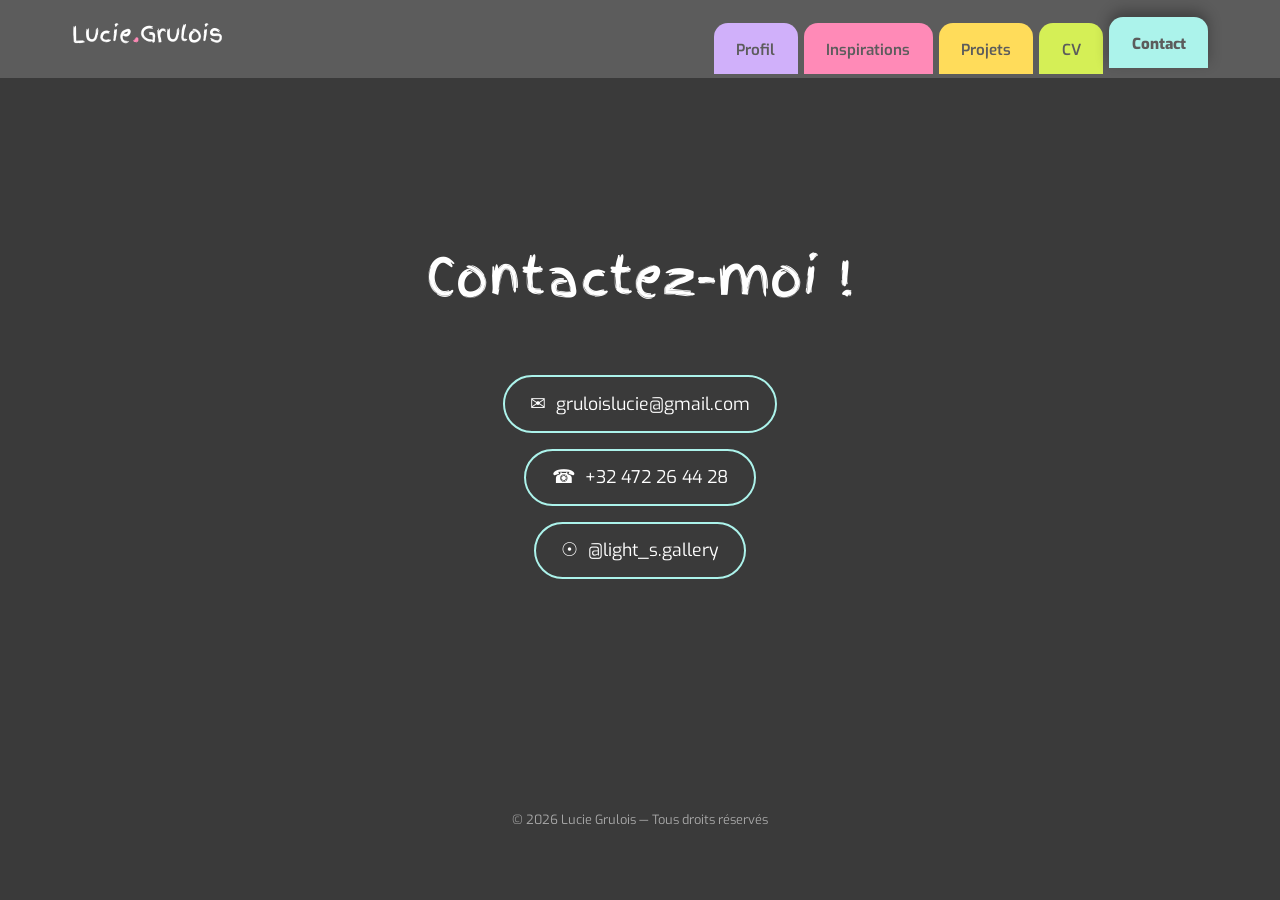
==== contact.html @ 8bda6268 "Add files via upload" ====
<!DOCTYPE html>
<html lang="fr">
<head>
  <meta charset="UTF-8">
  <meta name="viewport" content="width=device-width, initial-scale=1.0">
  <title>Contact — Lucie Grulois</title>
  <meta name="description" content="Contactez Lucie Grulois, étudiante en infographie, par email, téléphone ou Instagram.">
  <meta name="author" content="Lucie Grulois">
  <meta property="og:title" content="Contact — Lucie Grulois">
  <meta property="og:description" content="Contactez Lucie Grulois, étudiante en infographie, par email, téléphone ou Instagram.">
  <meta property="og:type" content="website">
  <meta property="og:url" content="https://REMPLACE-PAR-TON-URL/contact.html">
  <meta property="og:image" content="https://REMPLACE-PAR-TON-URL/images/profil/lucie-polaroid.jpg">
  <meta property="og:locale" content="fr_FR">
  <meta name="twitter:card" content="summary_large_image">
  <meta name="twitter:title" content="Contact — Lucie Grulois">
  <meta name="twitter:description" content="Contactez Lucie Grulois, étudiante en infographie, par email, téléphone ou Instagram.">
  <meta name="twitter:image" content="https://REMPLACE-PAR-TON-URL/images/profil/lucie-polaroid.jpg">
  <link rel="icon" href="images/profil/favicon.svg" type="image/svg+xml">
  <link rel="preconnect" href="https://fonts.googleapis.com">
  <link rel="preconnect" href="https://fonts.gstatic.com" crossorigin>
  <link href="https://fonts.googleapis.com/css2?family=Exo:wght@400;600;700;800&amp;family=Finger+Paint&amp;display=swap" rel="stylesheet">
  <link rel="stylesheet" href="css/style.css">

  <!-- Google Analytics : remplacer G-XXXXXXXXXX par votre identifiant de mesure GA4 -->
  <script async src="https://www.googletagmanager.com/gtag/js?id=G-XXXXXXXXXX"></script>
  <script>
    window.dataLayer = window.dataLayer || [];
    function gtag(){dataLayer.push(arguments);}
    gtag('js', new Date());
    gtag('config', 'G-XXXXXXXXXX');
  </script>
</head>
<body>

  <header class="site-header">
    <div class="header-inner">
      <a href="index.html" class="logo">Lucie<span>.</span>Grulois</a>
      <button class="nav-toggle" aria-label="Ouvrir le menu" aria-expanded="false">&#9776;</button>
      <nav class="main-nav" aria-label="Navigation principale">
        <a href="index.html" class="tab-link">Profil</a>
        <a href="inspirations.html" class="tab-link">Inspirations</a>
        <a href="projets.html" class="tab-link">Projets</a>
        <a href="cv/CV_Grulois_Lucie.pdf" class="tab-link" download>CV</a>
        <a href="contact.html" class="tab-link is-active">Contact</a>
      </nav>
    </div>
  </header>

  <main>
    <div class="container contact-page">
      <div class="contact-inner">
        <h1>Contactez-moi !</h1>

        <div class="contact-list">
          <a class="contact-link" href="mailto:gruloislucie@gmail.com">
            <span class="icon" aria-hidden="true">&#9993;</span> gruloislucie@gmail.com
          </a>
          <a class="contact-link" href="tel:+32472264428">
            <span class="icon" aria-hidden="true">&#9742;</span> +32 472 26 44 28
          </a>
          <a class="contact-link" href="https://www.instagram.com/light_s.gallery" target="_blank" rel="noopener noreferrer">
            <span class="icon" aria-hidden="true">&#9737;</span> @light_s.gallery
          </a>
        </div>
      </div>
    </div>
  </main>

  <footer class="site-footer">
    <p>&copy; 2026 Lucie Grulois — Tous droits réservés</p>
  </footer>

  <script src="js/script.js"></script>
</body>
</html>
---- css/style.css ----
/* ==========================================================================
   PORTFOLIO LUCIE GRULOIS — FEUILLE DE STYLE PRINCIPALE
   Structure : 1. Variables  2. Reset  3. Typo  4. Layout général
               5. Navigation (intercalaires)  6. Page Profil
               7. Page Inspirations  8. Page Projets  9. Page Contact
               10. Footer  11. Transitions  12. Responsive
   ========================================================================== */

/* -------------------------------------------------------------------------
   1. VARIABLES
   ------------------------------------------------------------------------- */
:root {
  /* couleurs */
  --color-header-bg: #5C5C5C;
  --color-bg: #3A3A3A;
  --color-bg-light: #454545;
  --color-text: #FFFFFF;
  --color-text-on-accent: #5C5C5C;

  --color-tab-profil: #D0B0FA;
  --color-tab-inspirations: #FF8AB7;
  --color-tab-projets: #FFDC5A;
  --color-tab-cv: #D5EF56;
  --color-tab-contact: #ACF3EB;

  /* typographie */
  --font-title: "Finger Paint", cursive;
  --font-body: "Exo", sans-serif;

  /* espacements */
  --space-xs: 0.5rem;
  --space-sm: 1rem;
  --space-md: 2rem;
  --space-lg: 4rem;
  --space-xl: 6rem;

  /* structure */
  --max-width: 1200px;
  --radius: 14px;
  --transition-fast: 0.25s ease;
  --transition-slow: 0.5s ease;
}

/* -------------------------------------------------------------------------
   2. RESET
   ------------------------------------------------------------------------- */
*,
*::before,
*::after {
  box-sizing: border-box;
  margin: 0;
  padding: 0;
}

html {
  scroll-behavior: smooth;
}

body {
  background-color: var(--color-bg);
  color: var(--color-text);
  font-family: var(--font-body);
  font-size: 1rem;
  line-height: 1.6;
  min-height: 100vh;
  overflow-x: hidden;
}

img {
  max-width: 100%;
  display: block;
}

a {
  color: inherit;
  text-decoration: none;
}

ul {
  list-style: none;
}

button {
  font-family: inherit;
  cursor: pointer;
  border: none;
  background: none;
}

h1, h2, h3 {
  font-family: var(--font-title);
  font-weight: 400;
  line-height: 1.3;
}

/* -------------------------------------------------------------------------
   3. TYPOGRAPHIE — TAILLES
   ------------------------------------------------------------------------- */
h1 { font-size: clamp(2rem, 5vw, 3.2rem); }
h2 { font-size: clamp(1.5rem, 3.5vw, 2.2rem); }
h3 { font-size: clamp(1.1rem, 2.5vw, 1.4rem); }

.sr-only {
  position: absolute;
  width: 1px;
  height: 1px;
  padding: 0;
  margin: -1px;
  overflow: hidden;
  clip: rect(0, 0, 0, 0);
  white-space: nowrap;
  border: 0;
}

.eyebrow {
  text-transform: uppercase;
  letter-spacing: 0.15em;
  font-size: 0.75rem;
  opacity: 0.75;
}

/* -------------------------------------------------------------------------
   4. LAYOUT GÉNÉRAL
   ------------------------------------------------------------------------- */
.container {
  width: 100%;
  max-width: var(--max-width);
  margin-inline: auto;
  padding-inline: var(--space-md);
}

main {
  padding-top: var(--space-lg);
  padding-bottom: var(--space-xl);
  min-height: 70vh;
}

/* -------------------------------------------------------------------------
   5. NAVIGATION — LES INTERCALAIRES
   ------------------------------------------------------------------------- */
.site-header {
  position: sticky;
  top: 0;
  z-index: 100;
  background: var(--color-header-bg);
  padding-top: var(--space-sm);
  padding-bottom: 10px;
}

.header-inner {
  max-width: var(--max-width);
  margin-inline: auto;
  padding-inline: var(--space-md);
  display: flex;
  align-items: flex-end;
  justify-content: space-between;
  gap: var(--space-sm);
}

.logo {
  font-family: var(--font-title);
  font-size: 1.4rem;
  color: var(--color-text);
  padding-bottom: var(--space-sm);
  white-space: nowrap;
}

.logo span {
  color: var(--color-tab-inspirations);
}

.nav-toggle {
  display: none;
  color: var(--color-text);
  font-size: 1.8rem;
  padding: var(--space-xs);
}

.main-nav {
  display: flex;
  align-items: flex-end;
  gap: 6px;
  flex-wrap: wrap;
}

.tab-link {
  display: inline-flex;
  align-items: center;
  justify-content: center;
  padding: 0.9rem 1.4rem 0.75rem;
  font-family: var(--font-body);
  font-weight: 600;
  font-size: 0.95rem;
  color: var(--color-text-on-accent);
  border-radius: var(--radius) var(--radius) 0 0;
  transform: translateY(6px);
  transition: transform var(--transition-fast), font-weight var(--transition-fast),
    box-shadow var(--transition-fast);
  box-shadow: 0 0 0 rgba(0, 0, 0, 0);
}

.tab-link:nth-child(1) { background: var(--color-tab-profil); }
.tab-link:nth-child(2) { background: var(--color-tab-inspirations); }
.tab-link:nth-child(3) { background: var(--color-tab-projets); }
.tab-link:nth-child(4) { background: var(--color-tab-cv); }
.tab-link:nth-child(5) { background: var(--color-tab-contact); }

.tab-link:hover,
.tab-link:focus-visible {
  font-weight: 800;
  transform: translateY(0) scale(1.08);
  box-shadow: 0 -6px 14px rgba(0, 0, 0, 0.25);
  outline: none;
}

.tab-link.is-active {
  transform: translateY(0);
  box-shadow: 0 -6px 14px rgba(0, 0, 0, 0.3);
  font-weight: 800;
}

/* -------------------------------------------------------------------------
   6. PAGE PROFIL
   ------------------------------------------------------------------------- */
.intro {
  display: grid;
  grid-template-columns: minmax(220px, 340px) 1fr;
  gap: var(--space-lg);
  align-items: center;
  margin-bottom: var(--space-xl);
}

.polaroid {
  background: #FFFFFF;
  padding: 1rem 1rem 0.5rem;
  border-radius: 4px;
  box-shadow: 0 18px 30px rgba(0, 0, 0, 0.35);
  transform: rotate(-4deg);
  transition: transform var(--transition-slow);
}

.polaroid figcaption {
  font-family: var(--font-title);
  color: var(--color-text-on-accent);
  text-align: center;
  padding-top: 0.6rem;
  padding-bottom: 0.3rem;
  font-size: 1rem;
}

.polaroid:hover {
  transform: rotate(0deg) scale(1.02);
}

.polaroid img {
  width: 100%;
  height: auto;
  aspect-ratio: 1 / 1;
  object-fit: cover;
  border-radius: 2px;
}

.intro-text h1 {
  margin-bottom: var(--space-sm);
}

.intro-text h1 em {
  font-style: normal;
  color: var(--color-tab-inspirations);
}

.info-list {
  display: flex;
  flex-direction: column;
  gap: 0.4rem;
  font-size: 1rem;
}

.info-list li {
  display: flex;
  gap: 0.6rem;
}

.info-list .label {
  min-width: 90px;
  opacity: 0.65;
  font-size: 0.85rem;
  text-transform: uppercase;
  letter-spacing: 0.06em;
  padding-top: 0.15rem;
}

.quote-block {
  max-width: 760px;
  margin: 0 auto var(--space-xl);
  text-align: center;
  padding: var(--space-md);
  position: relative;
}

.quote-block::before {
  content: "\201C";
  font-family: var(--font-title);
  font-size: 5rem;
  color: var(--color-tab-cv);
  line-height: 1;
  opacity: 0.85;
  display: block;
}

.quote-block blockquote {
  font-family: var(--font-title);
  font-size: clamp(1.1rem, 2.4vw, 1.6rem);
  line-height: 1.5;
}

.skills-section {
  display: grid;
  grid-template-columns: 1fr 1fr;
  gap: var(--space-lg);
  background: var(--color-bg-light);
  border-radius: var(--radius);
  padding: var(--space-lg);
}

.skills-section h2 {
  margin-bottom: var(--space-sm);
}

.chip-list {
  display: flex;
  flex-wrap: wrap;
  gap: 0.6rem;
}

.chip {
  padding: 0.5rem 1rem;
  border-radius: 100px;
  font-size: 0.85rem;
  font-weight: 600;
  color: var(--color-text-on-accent);
  transition: transform var(--transition-fast);
}

.chip:hover {
  transform: translateY(-3px);
}

.chip:nth-child(5n+1) { background: var(--color-tab-profil); }
.chip:nth-child(5n+2) { background: var(--color-tab-inspirations); }
.chip:nth-child(5n+3) { background: var(--color-tab-projets); }
.chip:nth-child(5n+4) { background: var(--color-tab-cv); }
.chip:nth-child(5n+5) { background: var(--color-tab-contact); }

.skills-bars {
  display: grid;
  grid-template-columns: 1fr 1fr;
  grid-auto-flow: column;
  grid-template-rows: repeat(5, auto);
  gap: 0.9rem 1.5rem;
}

.skill-bar-item {
  display: flex;
  align-items: center;
  gap: 0.8rem;
}

.skill-dot {
  width: 12px;
  height: 12px;
  border-radius: 50%;
  flex-shrink: 0;
}

.skill-bar-item:nth-child(5n+1) .skill-dot { background: var(--color-tab-profil); }
.skill-bar-item:nth-child(5n+2) .skill-dot { background: var(--color-tab-inspirations); }
.skill-bar-item:nth-child(5n+3) .skill-dot { background: var(--color-tab-projets); }
.skill-bar-item:nth-child(5n+4) .skill-dot { background: var(--color-tab-cv); }
.skill-bar-item:nth-child(5n+5) .skill-dot { background: var(--color-tab-contact); }

/* -------------------------------------------------------------------------
   7. PAGE INSPIRATIONS — MOODBOARD
   ------------------------------------------------------------------------- */
.moodboard-intro {
  max-width: 700px;
  margin: 0 auto var(--space-lg);
  text-align: center;
}

.moodboard {
  column-count: 4;
  column-gap: 18px;
  max-width: 1100px;
  margin-inline: auto;
  padding-inline: var(--space-md);
}

.moodboard-item {
  break-inside: avoid;
  display: inline-block;
  width: 100%;
  margin: 0 0 22px;
  box-shadow: 0 10px 25px rgba(0, 0, 0, 0.4);
  border: 6px solid #fff;
  border-radius: 2px;
  transition: transform var(--transition-fast);
  cursor: pointer;
}

.moodboard-item:hover {
  transform: scale(1.05) rotate(0deg) !important;
  position: relative;
  z-index: 5;
}

.moodboard-item img {
  width: 100%;
  height: auto;
  display: block;
  border-radius: 1px;
}

.moodboard-item:nth-child(6n+1) { transform: rotate(-3deg); }
.moodboard-item:nth-child(6n+2) { transform: rotate(2deg); }
.moodboard-item:nth-child(6n+3) { transform: rotate(-1.5deg); }
.moodboard-item:nth-child(6n+4) { transform: rotate(3deg); }
.moodboard-item:nth-child(6n+5) { transform: rotate(-2.5deg); }
.moodboard-item:nth-child(6n+6) { transform: rotate(1.5deg); }

/* -------------------------------------------------------------------------
   8. PAGE PROJETS
   ------------------------------------------------------------------------- */
.projects-intro {
  max-width: 700px;
  margin: 0 auto var(--space-lg);
  text-align: center;
}

.projects-row {
  display: grid;
  grid-template-columns: repeat(4, 1fr);
  gap: var(--space-md);
  margin-bottom: var(--space-md);
  max-width: var(--max-width);
  margin-inline: auto;
}

.projects-row.row-2 {
  grid-template-columns: minmax(0, 420px);
  justify-content: center;
}

.project-card {
  background: var(--color-bg-light);
  border-radius: var(--radius);
  overflow: hidden;
  transition: transform var(--transition-fast), box-shadow var(--transition-fast);
}

.project-card:hover {
  transform: translateY(-6px);
  box-shadow: 0 16px 30px rgba(0, 0, 0, 0.35);
}

.project-thumb {
  width: 100%;
  aspect-ratio: 16 / 9;
  overflow: hidden;
}

.project-thumb img {
  width: 100%;
  height: 100%;
  object-fit: cover;
}

/* exception : l'illustration verticale reste entièrement visible */
.project-thumb.project-thumb--full {
  aspect-ratio: 3 / 4;
  background: var(--color-bg);
  display: flex;
  align-items: center;
  justify-content: center;
}

.project-thumb.project-thumb--full img {
  width: auto;
  height: 100%;
  object-fit: contain;
}

.project-body {
  padding: var(--space-sm);
  display: flex;
  flex-direction: column;
  gap: 0.4rem;
  min-height: 8.5rem;
}

.project-body h3 {
  font-family: var(--font-body);
  font-weight: 800;
}

.project-card:nth-child(5n+1) .project-body h3,
.project-card.color-1 .project-body h3 { color: var(--color-tab-profil); }
.project-card:nth-child(5n+2) .project-body h3,
.project-card.color-2 .project-body h3 { color: var(--color-tab-inspirations); }
.project-card:nth-child(5n+3) .project-body h3,
.project-card.color-3 .project-body h3 { color: var(--color-tab-projets); }
.project-card:nth-child(5n+4) .project-body h3,
.project-card.color-4 .project-body h3 { color: var(--color-tab-cv); }
.project-card:nth-child(5n+5) .project-body h3,
.project-card.color-5 .project-body h3 { color: var(--color-tab-contact); }

.project-body p {
  font-size: 0.9rem;
  opacity: 0.85;
}

/* -------------------------------------------------------------------------
   9. PAGE CONTACT
   ------------------------------------------------------------------------- */
.contact-page {
  min-height: 60vh;
  display: flex;
  align-items: center;
  justify-content: center;
  text-align: center;
}

.contact-inner {
  max-width: 640px;
}

.contact-inner h1 {
  margin-bottom: var(--space-md);
}

.contact-list {
  display: flex;
  flex-direction: column;
  gap: var(--space-sm);
  align-items: center;
  margin-top: var(--space-lg);
}

.contact-link {
  display: inline-flex;
  align-items: center;
  gap: 0.6rem;
  font-size: 1.1rem;
  padding: 0.7rem 1.6rem;
  border-radius: 100px;
  border: 2px solid var(--color-tab-contact);
  transition: background var(--transition-fast), color var(--transition-fast), transform var(--transition-fast);
}

.contact-link:hover,
.contact-link:focus-visible {
  background: var(--color-tab-contact);
  color: var(--color-text-on-accent);
  transform: translateY(-3px);
  font-weight: 700;
}

.contact-link .icon {
  font-size: 1.2rem;
}

/* -------------------------------------------------------------------------
   10. FOOTER
   ------------------------------------------------------------------------- */
.site-footer {
  text-align: center;
  padding: var(--space-md);
  font-size: 0.8rem;
  opacity: 0.55;
}

/* -------------------------------------------------------------------------
   11. TRANSITIONS ENTRE PAGES
   ------------------------------------------------------------------------- */
@view-transition {
  navigation: auto;
}

main {
  animation: page-fade-in 0.6s ease both;
}

@keyframes page-fade-in {
  from {
    opacity: 0;
    transform: translateY(14px);
  }
  to {
    opacity: 1;
    transform: translateY(0);
  }
}

@media (prefers-reduced-motion: reduce) {
  html { scroll-behavior: auto; }
  main { animation: none; }
  * { transition: none !important; }
}

/* -------------------------------------------------------------------------
   12. RESPONSIVE
   ------------------------------------------------------------------------- */

/* Page Inspirations en desktop : tout tient dans l'écran, sans défilement */
@media (min-width: 901px) {
  body.page-inspirations main {
    padding-top: var(--space-sm);
    padding-bottom: var(--space-sm);
    min-height: 0;
    display: flex;
    flex-direction: column;
  }

  body.page-inspirations .moodboard-intro {
    margin-bottom: var(--space-sm);
    flex-shrink: 0;
  }

  body.page-inspirations .moodboard {
    column-count: unset;
    column-gap: 0;
    display: grid;
    grid-template-columns: repeat(6, 1fr);
    grid-template-rows: repeat(3, 1fr);
    gap: 14px;
    max-width: 1400px;
    width: 100%;
    height: calc(100vh - 260px);
    min-height: 420px;
  }

  body.page-inspirations .moodboard-item {
    margin: 0;
    width: 100%;
    height: 100%;
    overflow: hidden;
  }

  body.page-inspirations .moodboard-item img {
    width: 100%;
    height: 100%;
    object-fit: cover;
  }
}

@media (max-width: 900px) {
  .intro {
    grid-template-columns: 1fr;
    text-align: center;
    justify-items: center;
  }

  .polaroid {
    width: 260px;
  }
  .info-list li {
    justify-content: center;
  }

  .skills-section {
    grid-template-columns: 1fr;
  }

  .projects-row {
    grid-template-columns: repeat(2, 1fr);
    max-width: 100%;
  }

  .projects-row.row-2 {
    max-width: 100%;
  }

  .moodboard {
    column-count: 3;
  }
}

@media (max-width: 640px) {
  .header-inner {
    flex-wrap: wrap;
  }

  .nav-toggle {
    display: block;
  }

  .main-nav {
    display: none;
    width: 100%;
    flex-direction: column;
    gap: 0;
    order: 3;
  }

  .main-nav.is-open {
    display: flex;
  }

  .tab-link {
    border-radius: 8px;
    transform: none;
    width: 100%;
    padding: 0.9rem;
  }

  .tab-link:hover,
  .tab-link.is-active {
    transform: none;
  }

  .projects-row,
  .projects-row.row-2 {
    grid-template-columns: 1fr;
  }

  .skills-bars {
    grid-template-columns: 1fr;
    grid-auto-flow: row;
    grid-template-rows: none;
  }

  .moodboard {
    column-count: 2;
    column-gap: 12px;
  }

  .moodboard-item {
    margin-bottom: 12px;
  }
}
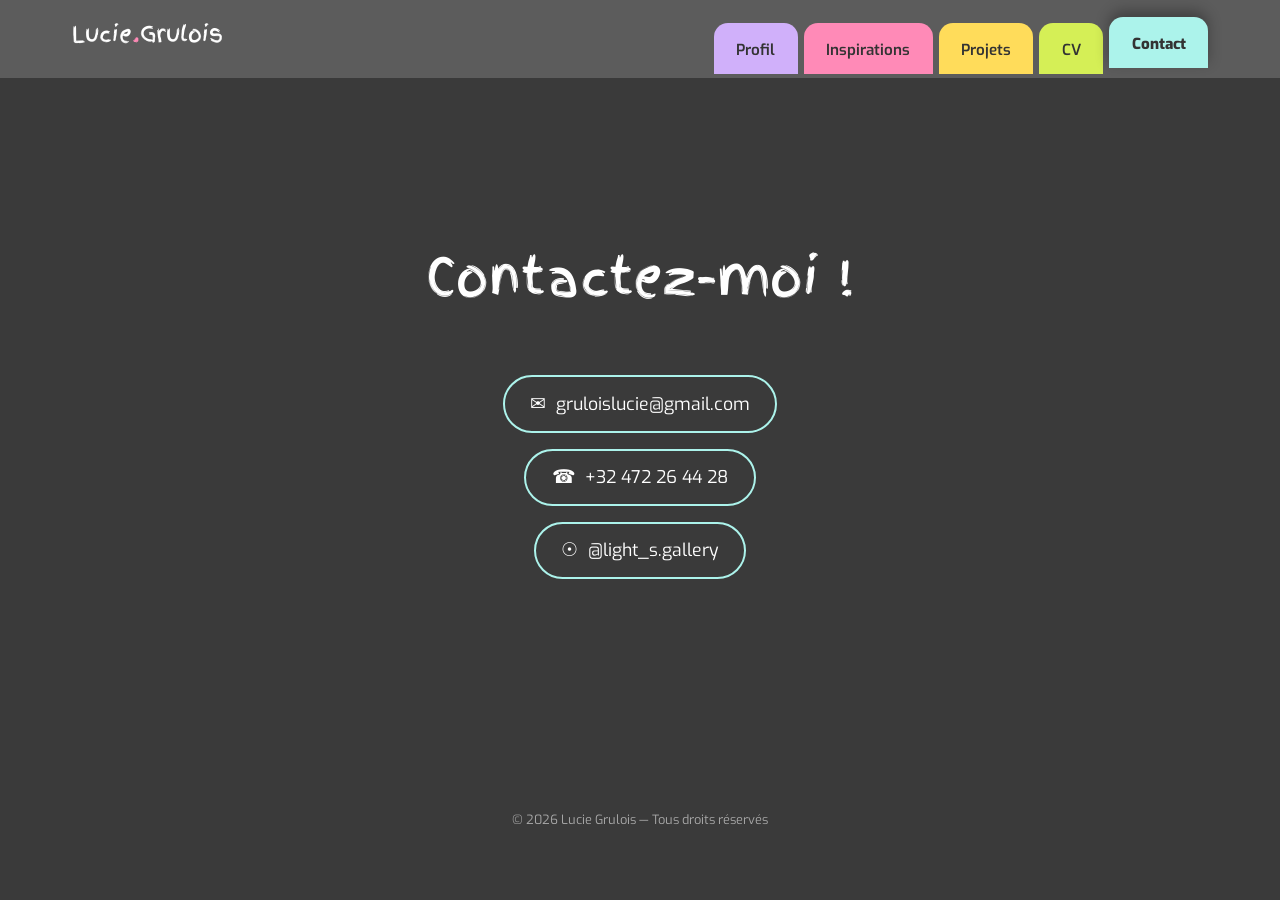
==== commit 9af4af1c: "Add files via upload" ====
--- a/contact.html
+++ b/contact.html
@@ -9,26 +9,28 @@
   <meta property="og:title" content="Contact — Lucie Grulois">
   <meta property="og:description" content="Contactez Lucie Grulois, étudiante en infographie, par email, téléphone ou Instagram.">
   <meta property="og:type" content="website">
-  <meta property="og:url" content="https://REMPLACE-PAR-TON-URL/contact.html">
-  <meta property="og:image" content="https://REMPLACE-PAR-TON-URL/images/profil/lucie-polaroid.jpg">
+  <meta property="og:url" content="https://gruloislucie.github.io/contact.html">
+  <meta property="og:image" content="https://gruloislucie.github.io/images/profil/lucie-polaroid.jpg">
   <meta property="og:locale" content="fr_FR">
   <meta name="twitter:card" content="summary_large_image">
   <meta name="twitter:title" content="Contact — Lucie Grulois">
   <meta name="twitter:description" content="Contactez Lucie Grulois, étudiante en infographie, par email, téléphone ou Instagram.">
-  <meta name="twitter:image" content="https://REMPLACE-PAR-TON-URL/images/profil/lucie-polaroid.jpg">
+  <meta name="twitter:image" content="https://gruloislucie.github.io/images/profil/lucie-polaroid.jpg">
   <link rel="icon" href="images/profil/favicon.svg" type="image/svg+xml">
   <link rel="preconnect" href="https://fonts.googleapis.com">
   <link rel="preconnect" href="https://fonts.gstatic.com" crossorigin>
-  <link href="https://fonts.googleapis.com/css2?family=Exo:wght@400;600;700;800&amp;family=Finger+Paint&amp;display=swap" rel="stylesheet">
+  <link rel="preload" as="style" href="https://fonts.googleapis.com/css2?family=Exo:wght@400;600;700;800&amp;family=Finger+Paint&amp;display=swap">
+  <link href="https://fonts.googleapis.com/css2?family=Exo:wght@400;600;700;800&amp;family=Finger+Paint&amp;display=swap" rel="stylesheet" media="print" onload="this.media='all'">
+  <noscript><link href="https://fonts.googleapis.com/css2?family=Exo:wght@400;600;700;800&amp;family=Finger+Paint&amp;display=swap" rel="stylesheet"></noscript>
   <link rel="stylesheet" href="css/style.css">
 
-  <!-- Google Analytics : remplacer G-XXXXXXXXXX par votre identifiant de mesure GA4 -->
-  <script async src="https://www.googletagmanager.com/gtag/js?id=G-XXXXXXXXXX"></script>
+  <!-- Google Analytics (GA4) -->
+  <script async src="https://www.googletagmanager.com/gtag/js?id=G-64EHMTEM9X"></script>
   <script>
     window.dataLayer = window.dataLayer || [];
     function gtag(){dataLayer.push(arguments);}
     gtag('js', new Date());
-    gtag('config', 'G-XXXXXXXXXX');
+    gtag('config', 'G-64EHMTEM9X');
   </script>
 </head>
 <body>
--- a/css/style.css
+++ b/css/style.css
@@ -15,7 +15,7 @@
   --color-bg: #3A3A3A;
   --color-bg-light: #454545;
   --color-text: #FFFFFF;
-  --color-text-on-accent: #5C5C5C;
+  --color-text-on-accent: #333333;
 
   --color-tab-profil: #D0B0FA;
   --color-tab-inspirations: #FF8AB7;
@@ -107,7 +107,7 @@
   padding: 0;
   margin: -1px;
   overflow: hidden;
-  clip: rect(0, 0, 0, 0);
+  clip-path: inset(50%);
   white-space: nowrap;
   border: 0;
 }
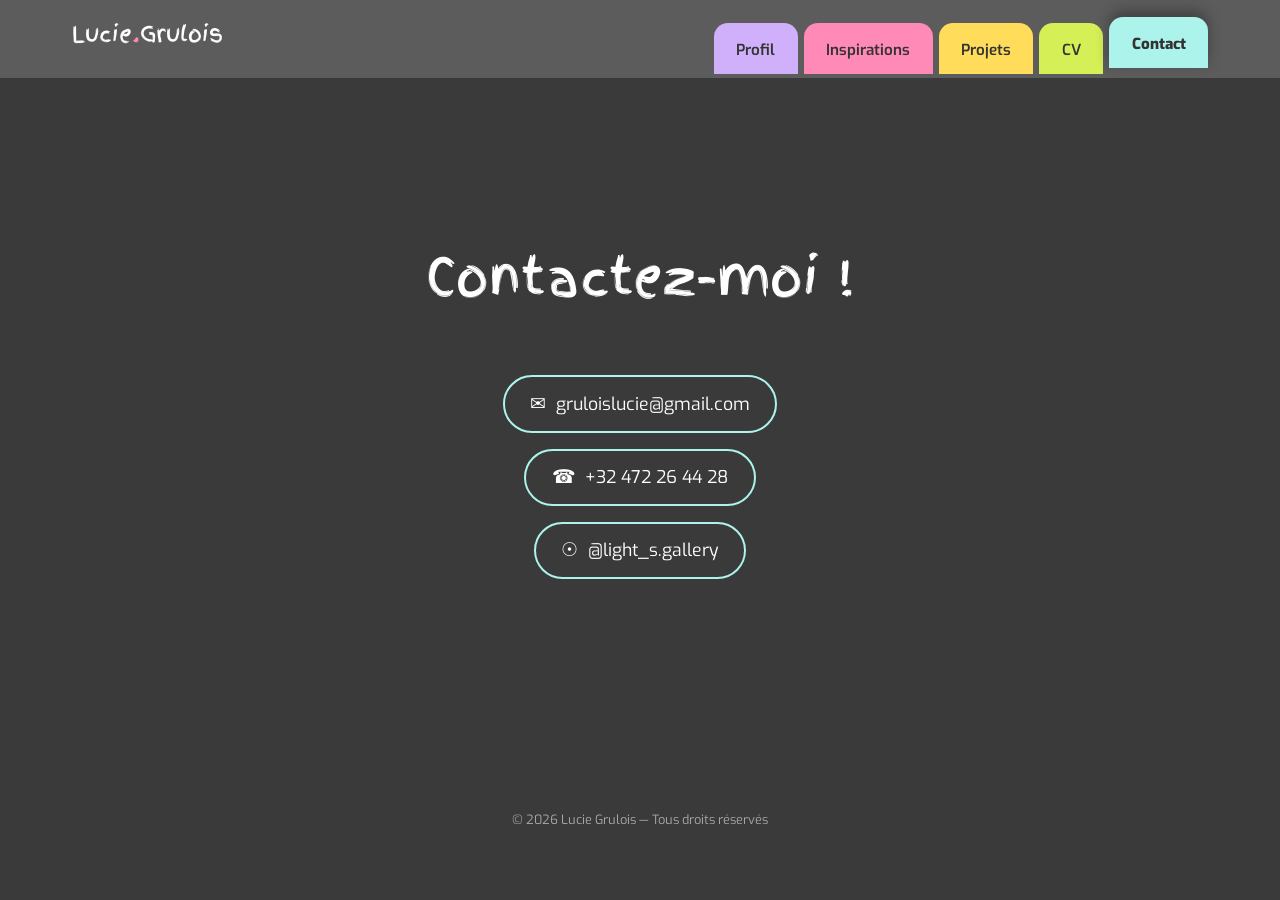
==== commit 7e94d217: "Add files via upload" ====
--- a/contact.html
+++ b/contact.html
@@ -10,18 +10,14 @@
   <meta property="og:description" content="Contactez Lucie Grulois, étudiante en infographie, par email, téléphone ou Instagram.">
   <meta property="og:type" content="website">
   <meta property="og:url" content="https://gruloislucie.github.io/contact.html">
-  <meta property="og:image" content="https://gruloislucie.github.io/images/profil/lucie-polaroid.jpg">
+  <meta property="og:image" content="https://gruloislucie.github.io/images/profil/lucie-polaroid.webp">
   <meta property="og:locale" content="fr_FR">
   <meta name="twitter:card" content="summary_large_image">
   <meta name="twitter:title" content="Contact — Lucie Grulois">
   <meta name="twitter:description" content="Contactez Lucie Grulois, étudiante en infographie, par email, téléphone ou Instagram.">
-  <meta name="twitter:image" content="https://gruloislucie.github.io/images/profil/lucie-polaroid.jpg">
+  <meta name="twitter:image" content="https://gruloislucie.github.io/images/profil/lucie-polaroid.webp">
   <link rel="icon" href="images/profil/favicon.svg" type="image/svg+xml">
-  <link rel="preconnect" href="https://fonts.googleapis.com">
-  <link rel="preconnect" href="https://fonts.gstatic.com" crossorigin>
-  <link rel="preload" as="style" href="https://fonts.googleapis.com/css2?family=Exo:wght@400;600;700;800&amp;family=Finger+Paint&amp;display=swap">
-  <link href="https://fonts.googleapis.com/css2?family=Exo:wght@400;600;700;800&amp;family=Finger+Paint&amp;display=swap" rel="stylesheet" media="print" onload="this.media='all'">
-  <noscript><link href="https://fonts.googleapis.com/css2?family=Exo:wght@400;600;700;800&amp;family=Finger+Paint&amp;display=swap" rel="stylesheet"></noscript>
+  <link rel="preload" as="font" type="font/woff2" href="fonts/exo-400.woff2" crossorigin>
   <link rel="stylesheet" href="css/style.css">
 
   <!-- Google Analytics (GA4) -->
--- a/css/style.css
+++ b/css/style.css
@@ -1,13 +1,56 @@
 /* ==========================================================================
    PORTFOLIO LUCIE GRULOIS — FEUILLE DE STYLE PRINCIPALE
-   Structure : 1. Variables  2. Reset  3. Typo  4. Layout général
-               5. Navigation (intercalaires)  6. Page Profil
-               7. Page Inspirations  8. Page Projets  9. Page Contact
-               10. Footer  11. Transitions  12. Responsive
+   Structure : 1. Polices  2. Variables  3. Reset  4. Typo  5. Layout général
+               6. Navigation (intercalaires)  7. Page Profil
+               8. Page Inspirations  9. Page Projets  10. Page Contact
+               11. Footer  12. Transitions  13. Responsive
    ========================================================================== */
 
 /* -------------------------------------------------------------------------
-   1. VARIABLES
+   1. POLICES (hébergées localement, plus de dépendance à Google Fonts)
+   ------------------------------------------------------------------------- */
+@font-face {
+  font-family: "Exo";
+  src: url("../fonts/exo-400.woff2") format("woff2");
+  font-weight: 400;
+  font-style: normal;
+  font-display: swap;
+}
+
+@font-face {
+  font-family: "Exo";
+  src: url("../fonts/exo-600.woff2") format("woff2");
+  font-weight: 600;
+  font-style: normal;
+  font-display: swap;
+}
+
+@font-face {
+  font-family: "Exo";
+  src: url("../fonts/exo-700.woff2") format("woff2");
+  font-weight: 700;
+  font-style: normal;
+  font-display: swap;
+}
+
+@font-face {
+  font-family: "Exo";
+  src: url("../fonts/exo-800.woff2") format("woff2");
+  font-weight: 800;
+  font-style: normal;
+  font-display: swap;
+}
+
+@font-face {
+  font-family: "Finger Paint";
+  src: url("../fonts/finger-paint-400.woff2") format("woff2");
+  font-weight: 400;
+  font-style: normal;
+  font-display: swap;
+}
+
+/* -------------------------------------------------------------------------
+   2. VARIABLES
    ------------------------------------------------------------------------- */
 :root {
   /* couleurs */
